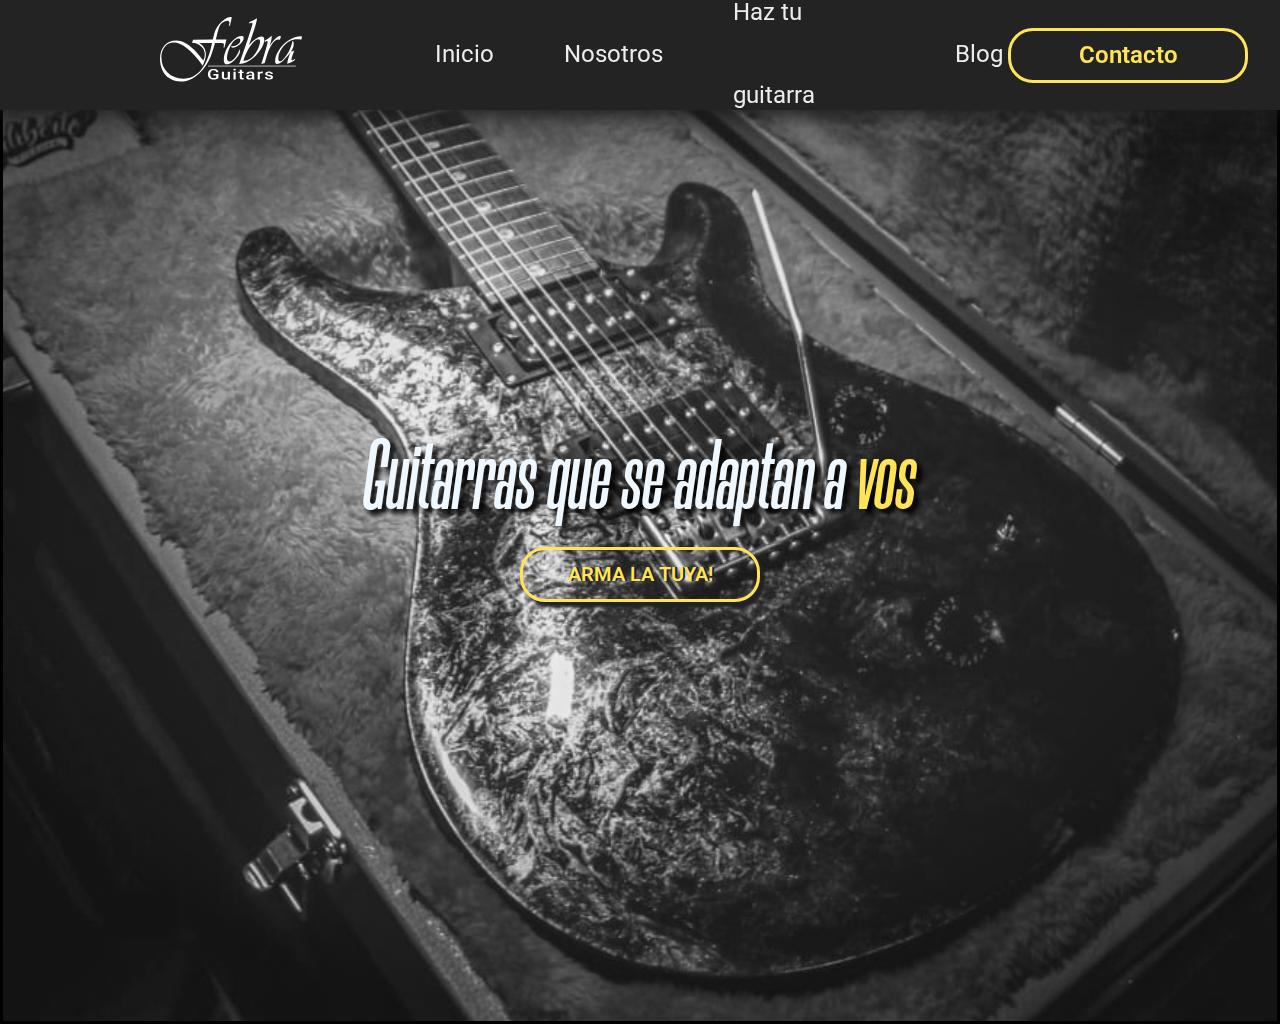
==== index.html @ f92e62f9 "primer  commit" ====
<!DOCTYPE html>
<html lang="es">
  <head>
    <meta charset="UTF-8" />
    <meta name="viewport" content="width=device-width, initial-scale=1.0" />
    <title>Inicio</title>

    <style>
      @import url("https://fonts.googleapis.com/css2?family=Roboto:ital,wght@0,300;1,400&display=swap");
    </style>

    <link
      href="https://cdn.jsdelivr.net/npm/bootstrap@5.3.1/dist/css/bootstrap.min.css"
      rel="stylesheet"
      integrity="sha384-4bw+/aepP/YC94hEpVNVgiZdgIC5+VKNBQNGCHeKRQN+PtmoHDEXuppvnDJzQIu9"
      crossorigin="anonymous"
    />

    <link rel="stylesheet" href="./styles.css" />

    <link rel="shortcut icon" href="./imagenes/febra_icon.svg" />
  </head>

  <body>
    <nav>
      <div class="navbar_left">
        <div class="logo_container">
          <a href="./index.html" class="linklogo"
            ><img
              class="logo"
              src="./imagenes/febra_logo.svg"
              alt="Logo navbar"
          /></a>
          <div class="menu_toggle_container">
            <input type="checkbox" id="check" />
            <label for="check" class="checkbtn">
              <img src="./imagenes/Group18linktelefono.svg" alt="Menu" class="toggle_button" />
            </label>
          </div>
        </div>
      </div>
      <div>
        <ul class="links_container">
          <li><a class="active" href="./index.html">Inicio</a></li>
          <li><a href="./pages/nosotros.html">Nosotros</a></li>
          <li><a href="./pages/haztuguitarra.html">Haz tu guitarra</a></li>
          <li><a href="./pages/blog.html">Blog</a></li>
        </ul>
      </div>
      <div class="contact_container">
        <a href="./pages/contacto.html" class="boton_1">Contacto</a>
      </div>
    </nav>
    <section></section>

    <main>
      <section class="Fondoguitarra">
        <div class="Guitarrasqueseadaptan">
          <h1>Guitarras que se adaptan a <span class="amarillo">vos</span></h1>
        </div>

        <div class="boton_haztuguitarra">
          <a href="./pages/haztuguitarra.html" class="boton2">ARMA LA TUYA!</a>
        </div>
      </section>
    </main>
  </body>
</html>
---- styles.css ----
@font-face {
    font-family: "morganite";
    src: url(./Fonts/Morganite-SemiBoldItalic.ttf);
}

* {
    padding: 0;
    margin: 0;
    box-sizing: border-box;
}

nav {
    width: 100%;
    height: 110px;
    display: flex;
    justify-content: space-between;
    padding-top: 15px;
    padding-bottom: 15px;
    padding-left: 2.5%;
    padding-right: 2.5%;
    background-color: rgb(35, 35, 35);
    position: fixed;
    box-shadow: 0px 5px 20px rgb(27, 27, 27);
}
.navbar_left {
    display: flex;
    width: 33%;
    flex-direction: row;
    justify-content: space-around;
}
.menu_toggle_container {
    width: 30%;
    height: 100%;

}
.nav_placeholder {
    width: 100%;
    height: 110px;
}

.linklogo {
    width: 100%;
    height: 100%;
}

nav .logo_container {
    height: 100%;
    width: fit-content;
}

nav .logo {
    width: 100%;
    height: 100%;
}

nav ul {
    font-family: 'Roboto', sans-serif;
    height: 100%;
    list-style: none;
    display: flex;
    justify-content: space-around;
    gap: 60px;
    align-items: center;
    flex-direction: row;
}
nav ul li {
    display: inline-block;
    line-height: 80px;
    margin: 0 5px;
}

nav ul li a {
    text-decoration: none;
    font-size: 24px;
    color: rgb(236, 236, 236);
    border-radius: 3px;
}

nav ul a:hover {
    color: #FFE458;
    border-bottom: #FFE458 solid 2px;
    transition: all 0.06s;
}

.contact_container {
    height: 100%;
    align-items: center;
    justify-content: center;
    display: flex;
}

.boton_1 {
    font-family: 'Roboto', sans-serif;
    color: #FFE458;
    height: 55px;
    width: 15rem;
    padding: 5px;
    text-decoration: none;
    border-radius: 25px;
    display: flex;
    justify-content: center;
    align-items: center;
    font-size: 24px;
    font-weight: 600;
    border: 3px solid #FFE458;
}
.checkbtn {
    height: 100%;
    width: 30%;
    font-size: 100%;
    color: #fff;
    line-height: 100%;
    margin-top: -30%;
    cursor: pointer;
    justify-content: center;
    align-items: center;
    display: none;
    padding-left: 10%;
}
#check {
    display: none;
}
.toggle_button {
    height: 100%;
    width: 100%;
    
}


.Fondoguitarra {
    width: 100%;
    height: 1024px;
    background-image: url("./imagenes/imagen_fondo_in.svg");
    background-size: cover;
    background-position: center center;
    display: flex;
    flex-direction: column;
    justify-content: center;
    align-items: center;
    font-size: 100px;
    font-weight: 600;
    border: 3px solid black;
} 

.amarillo {
    color: #FFE458;
}
.boton2 {
    font-family: 'Roboto', sans-serif;
    color: #FFE458;
    height: 55px;
    width: 15rem;
    padding: 5px;
    text-decoration: none;
    border-radius: 25px;
    display: flex;
    justify-content: center;
    align-items: center;
    font-size: 20px;
    font-weight: 600;
    border: 3px solid #FFE458;
    box-shadow: 5px 5px 3px rgb(34, 34, 34);
    text-shadow: 2px 0px 0px rgb(33, 33, 33);
}
.Guitarrasqueseadaptan {
    font-family: 'morganite', sans-serif;
    color: aliceblue;
    display: flex;
    align-items: center;
    justify-content: center;
    width: 100%;
    font-size: 100px;
    text-shadow: 5px 5px 5px rgb(0, 0, 0);
}
h1 {
    font-size: 100px;
}
.boton_haztuguitarra {
    display: flex;
    align-items: center;
    padding-top: 20px;
}

@media screen and (max-width: 1080px) {
    .boton_1 {
        height: 40px;
        width: 10rem;
        font-size: 15px;
        
    }
    .logo {
        padding-left: 20px;
    }
    nav ul li a {
        font-size: 14px;
    }
    .boton1 {
        height: 40px;
        width: 10rem;
        font-size: 20px;
    }
    nav .logo {
        height: 80%;
        margin-top: 10px;
    }
    h1 {
        font-size: 80px;
    }
    
}
@media screen and (max-width: 795px) {
    nav ul {
        gap: 30px;
    }
    h1 {
        font-size: 60px;
    }
    
}

@media screen and (max-width: 730px){
    .checkbtn {
        display: flex;
    }
    ul {
        position: fixed;
        width: 100%;
        height: 100vh;
        background: rgb(19, 19, 19);
        top: 110px;
        left: 1000px;
        text-align: center;
        transition: all .5s;
    }
    nav ul {
        display: block;
    }
    nav ul li {
        display: block;
        margin: 80px 0;
        line-height: 30px;
    }
    nav ul li a {
        font-size: 20px;
    }
    #check:checked ~ ul{
        left: 0;
    }
}

@media screen and (max-width: 510px) {
    h1 {
        font-size: 50px;
    }
}
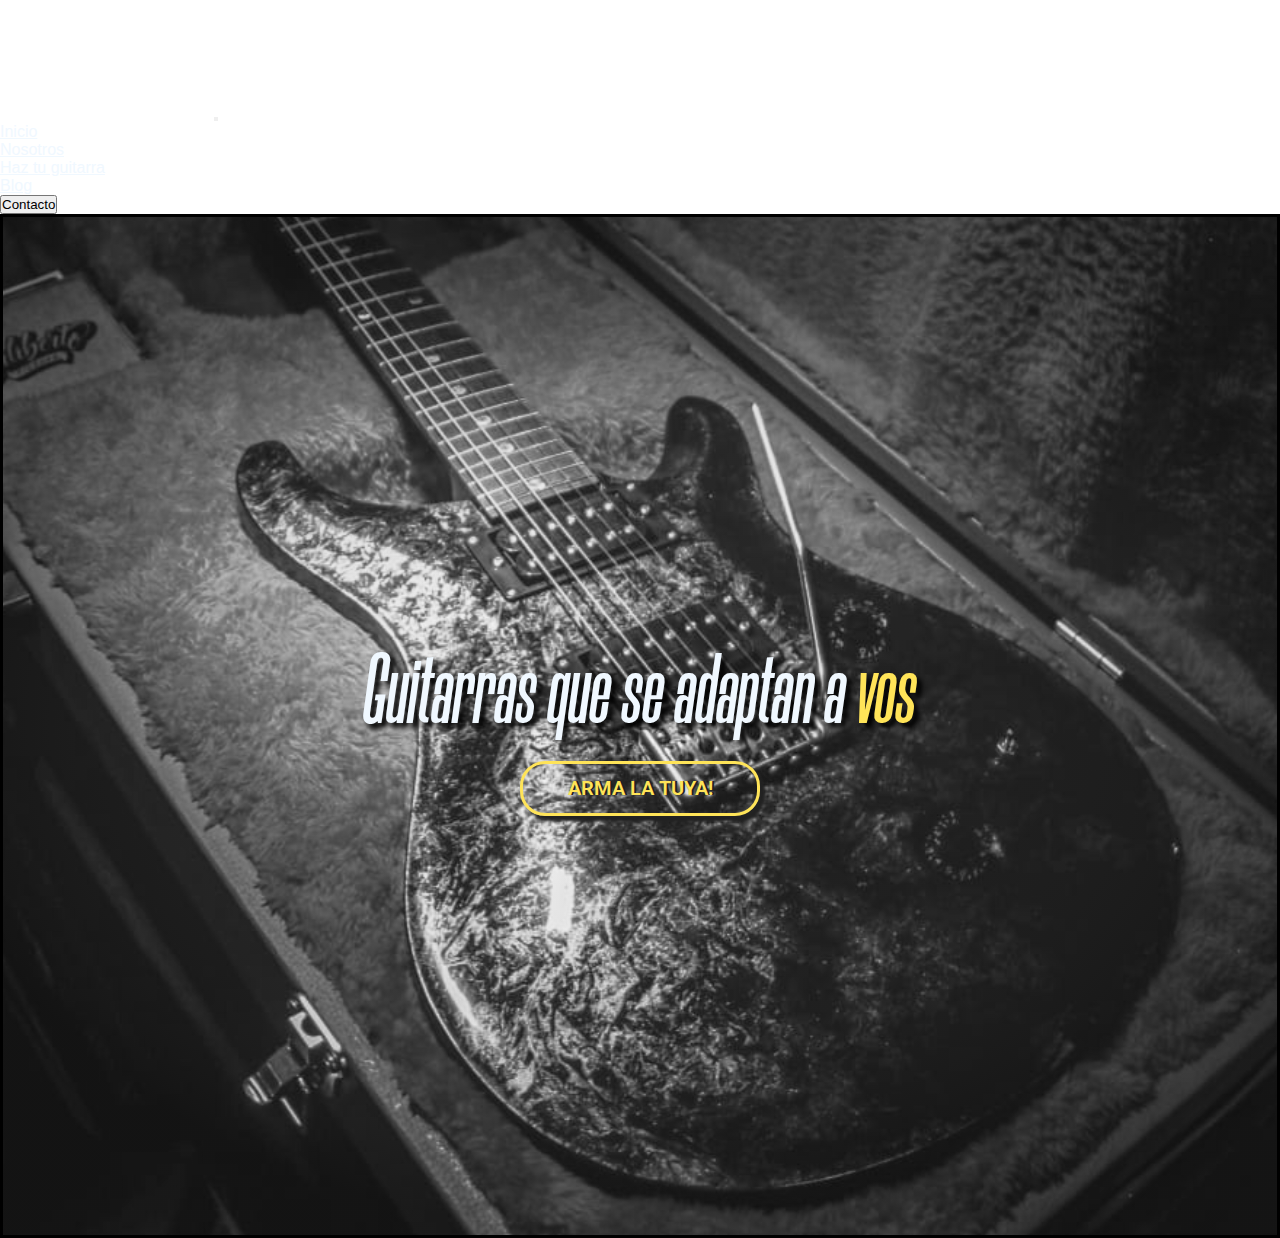
==== commit 23ebb036: "nav" ====
--- a/index.html
+++ b/index.html
@@ -22,33 +22,31 @@
   </head>
 
   <body>
-    <nav>
-      <div class="navbar_left">
-        <div class="logo_container">
-          <a href="./index.html" class="linklogo"
-            ><img
-              class="logo"
-              src="./imagenes/febra_logo.svg"
-              alt="Logo navbar"
-          /></a>
-          <div class="menu_toggle_container">
-            <input type="checkbox" id="check" />
-            <label for="check" class="checkbtn">
-              <img src="./imagenes/Group18linktelefono.svg" alt="Menu" class="toggle_button" />
-            </label>
+    <nav class="navbar navbar-expand-lg bg-black">
+      <div class="container-fluid">
+        <a class="navbar-brand" href="./index.html"><img src="./imagenes/febra_logo.svg" alt="Logo"></a>
+        <button class="navbar-toggler" type="button" data-bs-toggle="collapse" data-bs-target="#navbarSupportedContent" aria-controls="navbarSupportedContent" aria-expanded="false" aria-label="Toggle navigation">
+          <span class="navbar-toggler-icon"></span>
+        </button>
+        <div class="collapse navbar-collapse" id="navbarSupportedContent">
+          <ul class="navbar-nav me-auto mb-2 mb-lg-0">
+            <li class="nav-item">
+              <a class="nav-link" aria-current="page" href="./index.html">Inicio</a>
+            </li>
+            <li class="nav-item">
+              <a class="nav-link" href="./pages/nosotros.html">Nosotros</a>
+            </li>
+            <li class="nav-item">
+              <a class="nav-link" href="./pages/haztuguitarra.html">Haz tu guitarra</a>
+            </li>
+            <li class="nav-item">
+              <a class="nav-link" href="./pages/blog.html">Blog</a>
+            </li>
+          </ul>
+          <div>
+            <button class="btn btn-outline-primary">Contacto</button>
           </div>
         </div>
-      </div>
-      <div>
-        <ul class="links_container">
-          <li><a class="active" href="./index.html">Inicio</a></li>
-          <li><a href="./pages/nosotros.html">Nosotros</a></li>
-          <li><a href="./pages/haztuguitarra.html">Haz tu guitarra</a></li>
-          <li><a href="./pages/blog.html">Blog</a></li>
-        </ul>
-      </div>
-      <div class="contact_container">
-        <a href="./pages/contacto.html" class="boton_1">Contacto</a>
       </div>
     </nav>
     <section></section>
--- a/styles.css
+++ b/styles.css
@@ -8,125 +8,18 @@
     margin: 0;
     box-sizing: border-box;
 }
-
-nav {
-    width: 100%;
-    height: 110px;
-    display: flex;
-    justify-content: space-between;
-    padding-top: 15px;
-    padding-bottom: 15px;
-    padding-left: 2.5%;
-    padding-right: 2.5%;
-    background-color: rgb(35, 35, 35);
-    position: fixed;
-    box-shadow: 0px 5px 20px rgb(27, 27, 27);
-}
-.navbar_left {
-    display: flex;
-    width: 33%;
-    flex-direction: row;
-    justify-content: space-around;
-}
-.menu_toggle_container {
-    width: 30%;
-    height: 100%;
-
-}
-.nav_placeholder {
-    width: 100%;
-    height: 110px;
-}
-
-.linklogo {
-    width: 100%;
-    height: 100%;
-}
-
-nav .logo_container {
-    height: 100%;
-    width: fit-content;
-}
-
-nav .logo {
-    width: 100%;
-    height: 100%;
-}
-
-nav ul {
-    font-family: 'Roboto', sans-serif;
-    height: 100%;
-    list-style: none;
-    display: flex;
-    justify-content: space-around;
-    gap: 60px;
-    align-items: center;
-    flex-direction: row;
-}
-nav ul li {
-    display: inline-block;
-    line-height: 80px;
-    margin: 0 5px;
-}
-
-nav ul li a {
-    text-decoration: none;
-    font-size: 24px;
-    color: rgb(236, 236, 236);
-    border-radius: 3px;
-}
-
-nav ul a:hover {
-    color: #FFE458;
-    border-bottom: #FFE458 solid 2px;
-    transition: all 0.06s;
-}
-
-.contact_container {
-    height: 100%;
-    align-items: center;
-    justify-content: center;
-    display: flex;
-}
-
-.boton_1 {
-    font-family: 'Roboto', sans-serif;
-    color: #FFE458;
-    height: 55px;
-    width: 15rem;
-    padding: 5px;
-    text-decoration: none;
-    border-radius: 25px;
-    display: flex;
-    justify-content: center;
-    align-items: center;
-    font-size: 24px;
-    font-weight: 600;
-    border: 3px solid #FFE458;
-}
-.checkbtn {
-    height: 100%;
-    width: 30%;
-    font-size: 100%;
-    color: #fff;
-    line-height: 100%;
-    margin-top: -30%;
-    cursor: pointer;
-    justify-content: center;
-    align-items: center;
-    display: none;
-    padding-left: 10%;
-}
-#check {
-    display: none;
-}
-.toggle_button {
-    height: 100%;
-    width: 100%;
-    
-}
-
-
+body {
+    margin: 0;
+    padding: 0;
+    font-family: Arial, sans-serif;
+  }
+  .nav-link {
+    color: aliceblue;
+  }
+  .nav-link {
+    color: aliceblue;
+  }
+  
 .Fondoguitarra {
     width: 100%;
     height: 1024px;
@@ -180,76 +73,3 @@
     align-items: center;
     padding-top: 20px;
 }
-
-@media screen and (max-width: 1080px) {
-    .boton_1 {
-        height: 40px;
-        width: 10rem;
-        font-size: 15px;
-        
-    }
-    .logo {
-        padding-left: 20px;
-    }
-    nav ul li a {
-        font-size: 14px;
-    }
-    .boton1 {
-        height: 40px;
-        width: 10rem;
-        font-size: 20px;
-    }
-    nav .logo {
-        height: 80%;
-        margin-top: 10px;
-    }
-    h1 {
-        font-size: 80px;
-    }
-    
-}
-@media screen and (max-width: 795px) {
-    nav ul {
-        gap: 30px;
-    }
-    h1 {
-        font-size: 60px;
-    }
-    
-}
-
-@media screen and (max-width: 730px){
-    .checkbtn {
-        display: flex;
-    }
-    ul {
-        position: fixed;
-        width: 100%;
-        height: 100vh;
-        background: rgb(19, 19, 19);
-        top: 110px;
-        left: 1000px;
-        text-align: center;
-        transition: all .5s;
-    }
-    nav ul {
-        display: block;
-    }
-    nav ul li {
-        display: block;
-        margin: 80px 0;
-        line-height: 30px;
-    }
-    nav ul li a {
-        font-size: 20px;
-    }
-    #check:checked ~ ul{
-        left: 0;
-    }
-}
-
-@media screen and (max-width: 510px) {
-    h1 {
-        font-size: 50px;
-    }
-}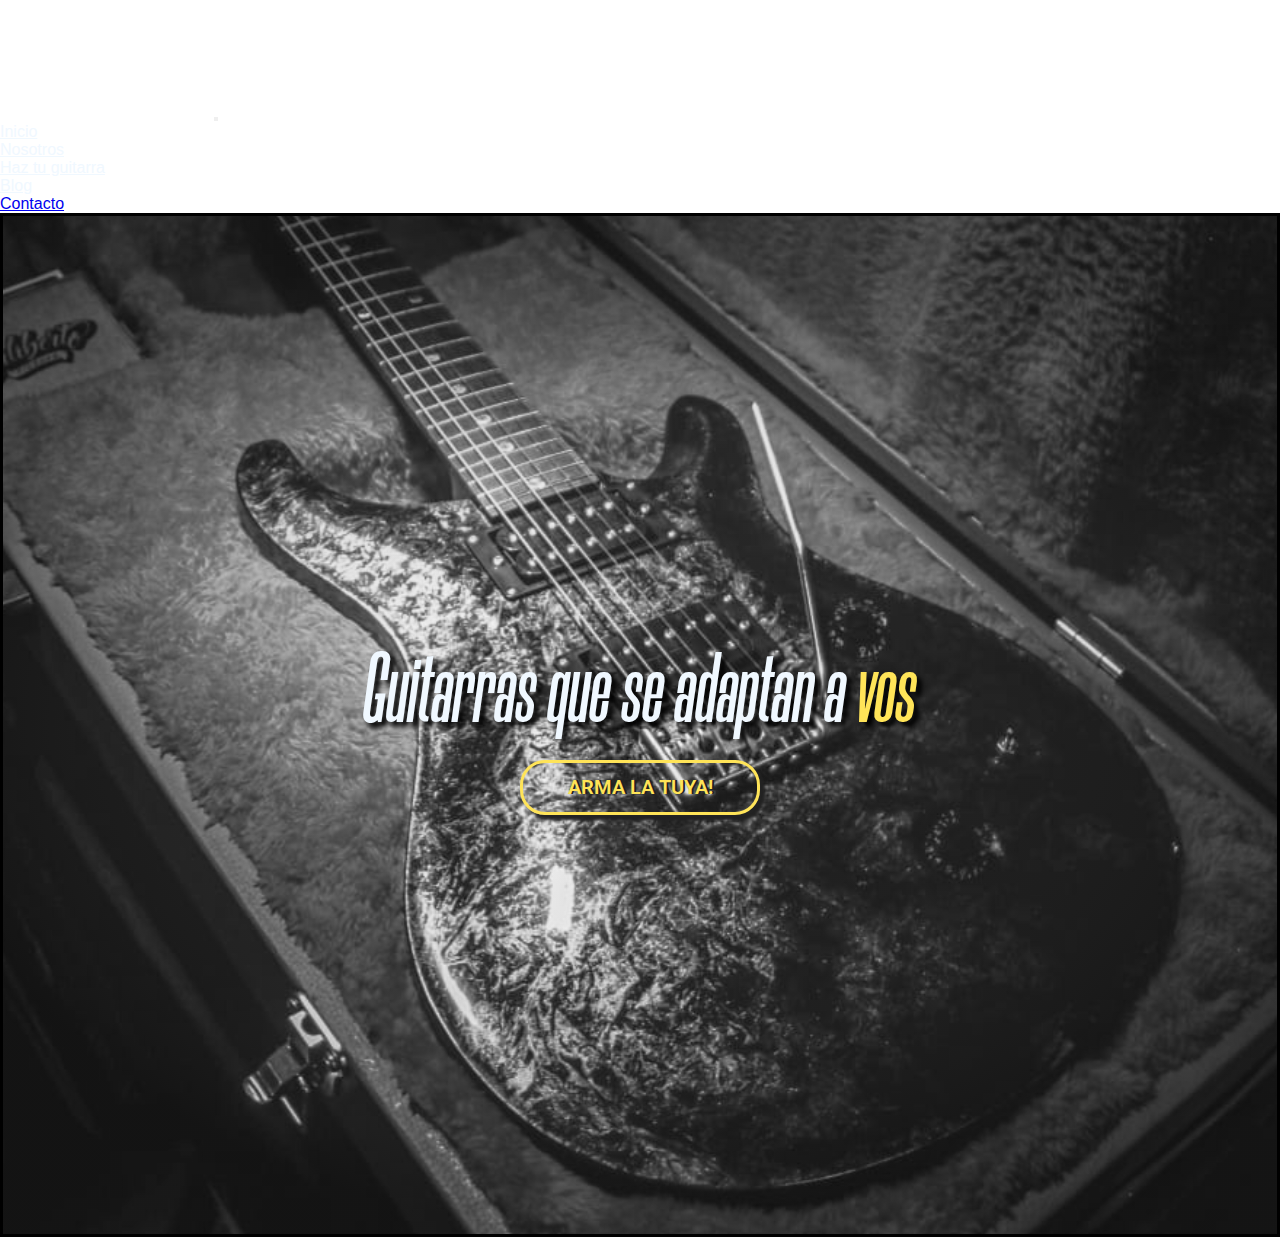
==== commit 385996a2: "correccionnav" ====
--- a/index.html
+++ b/index.html
@@ -44,7 +44,7 @@
             </li>
           </ul>
           <div>
-            <button class="btn btn-outline-primary">Contacto</button>
+            <a class="btn btn-outline-primary" href="./pages/contacto.html">Contacto</a>
           </div>
         </div>
       </div>
--- a/styles.css
+++ b/styles.css
@@ -16,10 +16,6 @@
   .nav-link {
     color: aliceblue;
   }
-  .nav-link {
-    color: aliceblue;
-  }
-  
 .Fondoguitarra {
     width: 100%;
     height: 1024px;
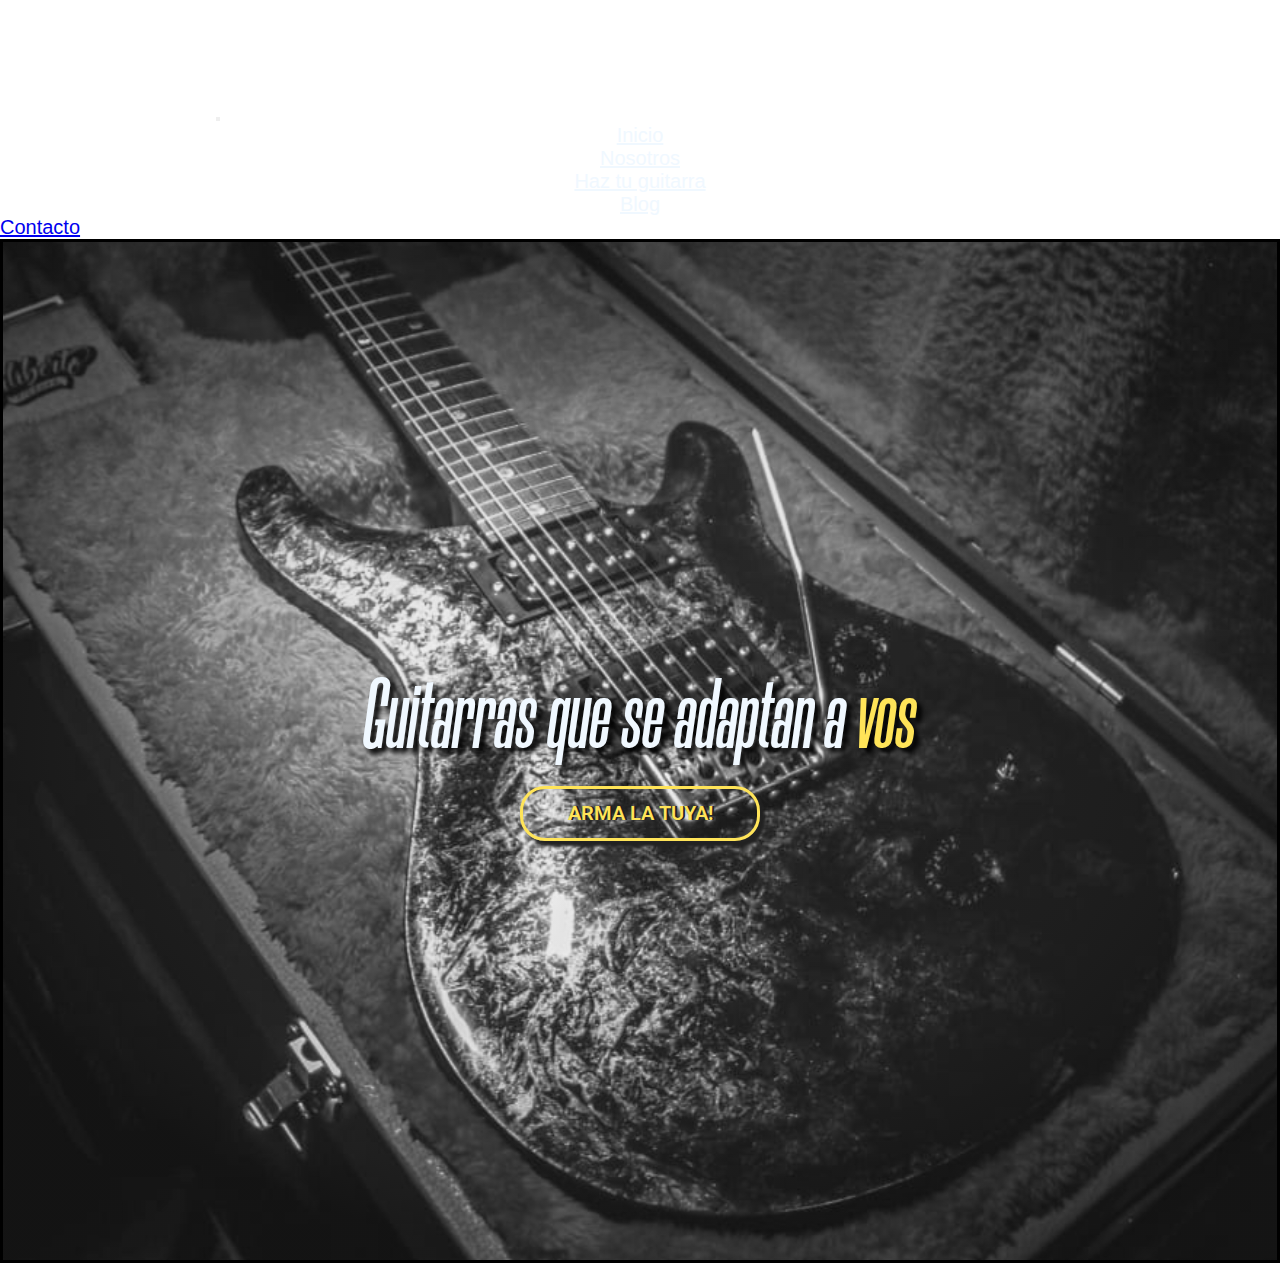
==== commit ee59c7e0: "correccion de logo" ====
--- a/index.html
+++ b/index.html
@@ -22,9 +22,9 @@
   </head>
 
   <body>
-    <nav class="navbar navbar-expand-lg bg-black">
+    <nav class="navbar navbar-expand-lg bg-black sticky-top">
       <div class="container-fluid">
-        <a class="navbar-brand" href="./index.html"><img src="./imagenes/febra_logo.svg" alt="Logo"></a>
+        <a class="navbar-brand" href="./index.html"><img class="Logo_nav" src="./imagenes/febra_logo.svg" alt="Logo"></a>
         <button class="navbar-toggler" type="button" data-bs-toggle="collapse" data-bs-target="#navbarSupportedContent" aria-controls="navbarSupportedContent" aria-expanded="false" aria-label="Toggle navigation">
           <span class="navbar-toggler-icon"></span>
         </button>
--- a/styles.css
+++ b/styles.css
@@ -13,9 +13,22 @@
     padding: 0;
     font-family: Arial, sans-serif;
   }
+  .container-fluid {
+    height: 50%;
+    width: 100%;
+    font-size: 20px;
+  }
   .nav-link {
+    display: flex;
     color: aliceblue;
+    justify-content: center;
+    align-items: center;
+
   }
+.navbar-brand {
+    height: 50%;
+    width: 40%;
+}
 .Fondoguitarra {
     width: 100%;
     height: 1024px;
